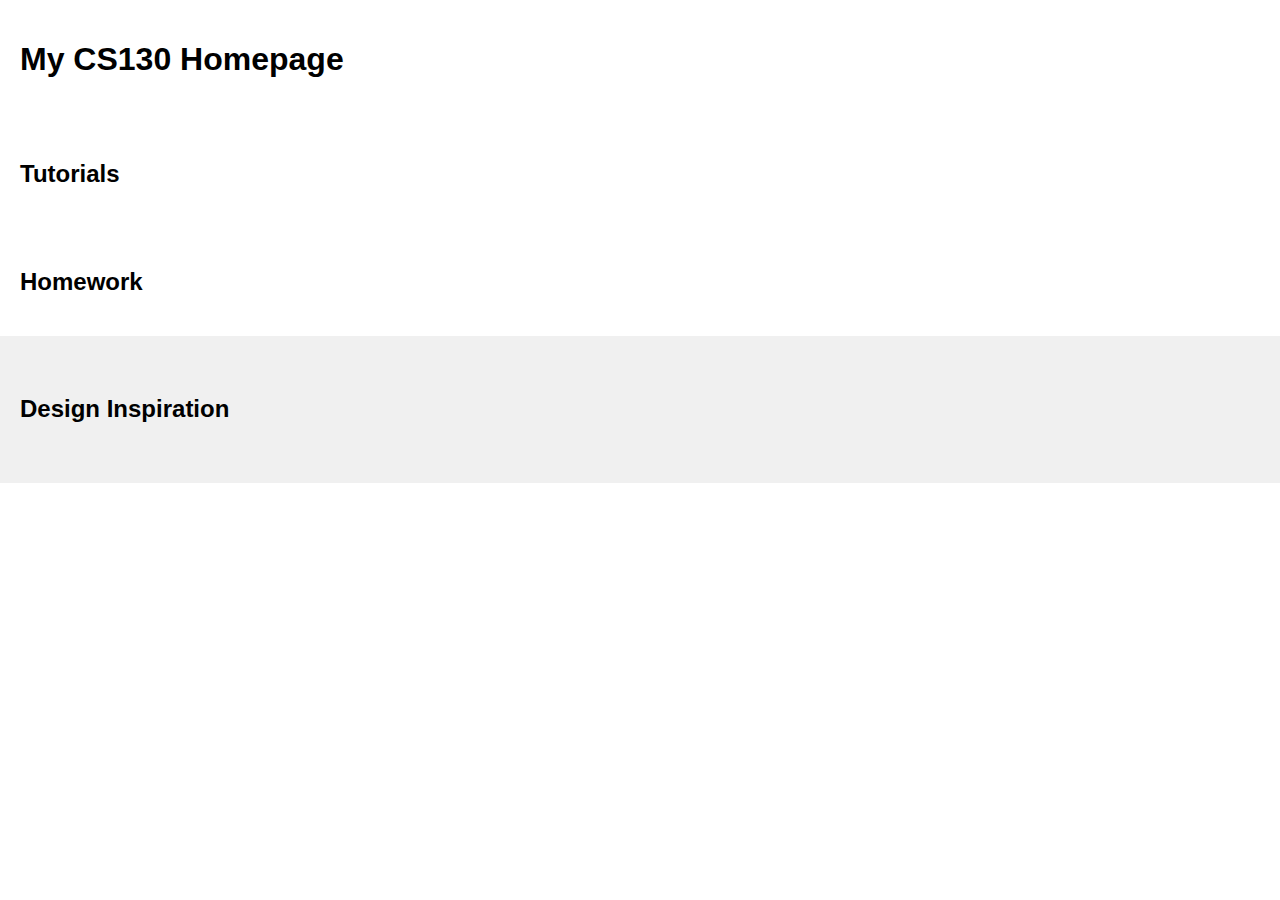
==== index.html @ 236c7998 "Adding my homepage" ====
<!-- You're welcome to change any of this! -->
<!DOCTYPE html>
<html lang="en">
   <head>
        <!-- stylesheets and metadata go here -->
       <title>My CS130 Homepage</title>       
       <link rel="stylesheet" href="style.css">
   </head>
   <body>
       <!-- HTML content tags go here. Change anything you want! -->
       <header>
           <h1>My CS130 Homepage</h1>
       </header> 
       <main>
            <section id="tutorials">
                <h2>Tutorials</h2>
                <!-- 
                    Links to your tutorial assignments go here.
                    When you submit a new tutorial, add a link to it
                    here (if applicable)
                -->
            </section>
            <section id="homework">
                <h2>Homework</h2>
                <!-- 
                    Links to your Homework assignments go here.
                    When you submit a new tutorial, add a link to it
                    here (if applicable)
                -->
            </section>
            <section id="inspiration">
                <h2>Design Inspiration</h2>
                <!-- 
                    Links to 5-10 websites that inspire you
                -->
            </section>
        </main>
   </body>
</html>
---- style.css ----
/* You're welcome to change any of this! */
* {
    box-sizing: border-box;
}

body {
    margin: 0px;
    font-family: Arial, sans-serif;
}
header, section {
    padding: 20px;
}
p, li {
    line-height: 1.5em;
}

#inspiration {
    background-color: #F0F0F0;
    padding-top: 40px;
    padding-bottom: 40px;
}
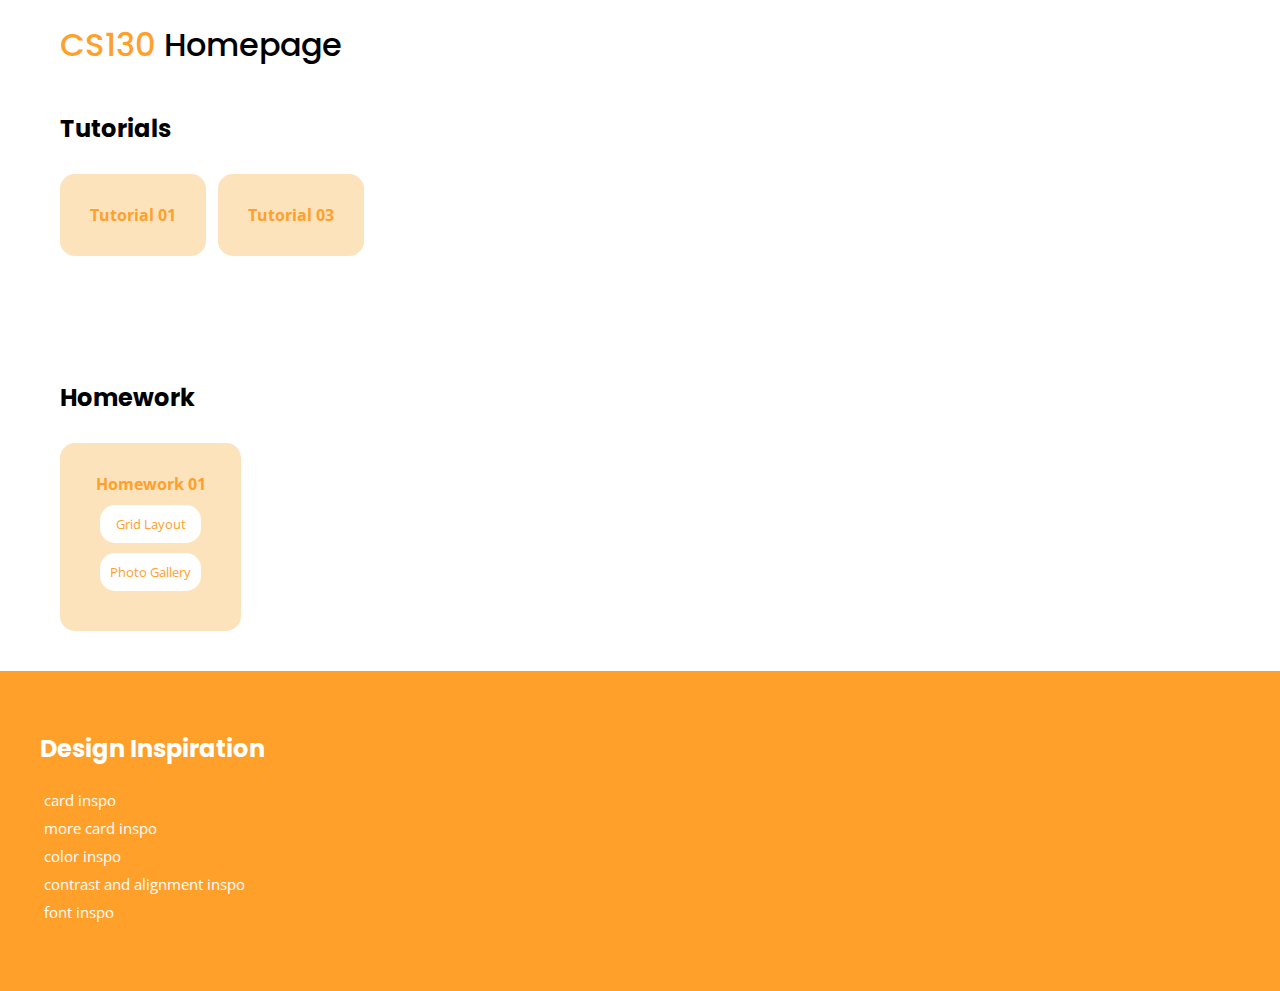
==== commit dc050661: "checking in tutorial 4 files" ====
--- a/index.html
+++ b/index.html
@@ -3,13 +3,15 @@
 <html lang="en">
    <head>
         <!-- stylesheets and metadata go here -->
-       <title>My CS130 Homepage</title>       
+       <title>130 Homepage</title>       
        <link rel="stylesheet" href="style.css">
+       <link rel="preconnect" href="https://fonts.gstatic.com">
+<link href="https://fonts.googleapis.com/css2?family=Lato&family=Merriweather+Sans:wght@300&family=Open+Sans&family=Poppins&display=swap" rel="stylesheet">
    </head>
    <body>
        <!-- HTML content tags go here. Change anything you want! -->
        <header>
-           <h1>My CS130 Homepage</h1>
+           <h1> <span style="color: #ffa02b">CS130</span> Homepage</h1>
        </header> 
        <main>
             <section id="tutorials">
@@ -19,9 +21,21 @@
                     When you submit a new tutorial, add a link to it
                     here (if applicable)
                 -->
+                
+                <div id="links-tutorial"> 
+                    <a href="tutorial01/index.html"><div class="card">Tutorial 01</div></a>
+                    <a href="tutorial03/index.html"><div class="card">Tutorial 03</div></a>
+                </div>
             </section>
             <section id="homework">
                 <h2>Homework</h2>
+                <div id="links-homework">
+                    <div class="card">Homework 01
+                        <div class="mini-card"><a href="hw01/01_cssgrid/index.html">Grid Layout</a></div>
+                        <div class="mini-card"><a href="hw01/02_flexbox/index.html">Photo Gallery</a></div>
+                    </div>
+                    
+                </div>
                 <!-- 
                     Links to your Homework assignments go here.
                     When you submit a new tutorial, add a link to it
@@ -33,6 +47,15 @@
                 <!-- 
                     Links to 5-10 websites that inspire you
                 -->
+                <div id="links"></div>
+                    <a href="https://dribbble.com/shots/15530400-Gaming-App?utm_source=Clipboard_Shot&utm_campaign=sajon&utm_content=Gaming%20App&utm_medium=Social_Share&utm_source=Clipboard_Shot&utm_campaign=sajon&utm_content=Gaming%20App&utm_medium=Social_Share">card inspo</a>
+                    <a href="https://dribbble.com/shots/15529030-Spothos-Spot-Photos-App-Design?utm_source=Clipboard_Shot&utm_campaign=budiartidesign&utm_content=Spothos%20-%20Spot%20Photos%20App%20Design%20%F0%9F%8F%9E&utm_medium=Social_Share&utm_source=Clipboard_Shot&utm_campaign=budiartidesign&utm_content=Spothos%20-%20Spot%20Photos%20App%20Design%20%F0%9F%8F%9E&utm_medium=Social_Share">more card inspo</a>
+                    <a href="https://dribbble.com/shots/15529387-Fruit-Salad-Landing-Page?utm_source=Clipboard_Shot&utm_campaign=designjez&utm_content=Fruit%20Salad%20Landing%20Page&utm_medium=Social_Share&utm_source=Clipboard_Shot&utm_campaign=designjez&utm_content=Fruit%20Salad%20Landing%20Page&utm_medium=Social_Share">color inspo</a>
+                    <a href="https://dribbble.com/shots/15533213-Fruit-Juice-Website?utm_source=Clipboard_Shot&utm_campaign=Ahsan_Raz&utm_content=Fruit%20Juice%20Website&utm_medium=Social_Share&utm_source=Clipboard_Shot&utm_campaign=Ahsan_Raz&utm_content=Fruit%20Juice%20Website&utm_medium=Social_Share">contrast and alignment inspo</a>
+                    <a href="https://dribbble.com/shots/15531252-Dating-App?utm_source=Clipboard_Shot&utm_campaign=purrwebui&utm_content=Dating%20App&utm_medium=Social_Share&utm_source=Clipboard_Shot&utm_campaign=purrwebui&utm_content=Dating%20App&utm_medium=Social_Share">font inspo</a>
+                    
+                </div>
+                
             </section>
         </main>
    </body>
--- a/style.css
+++ b/style.css
@@ -5,17 +5,132 @@
 
 body {
     margin: 0px;
-    font-family: Arial, sans-serif;
+    font-family: 'Open Sans', sans-serif;
 }
 header, section {
-    padding: 20px;
+    padding-left: 40px;
+    margin-left: 20px;
 }
+
+header, h2 {
+    font-family: 'Poppins', sans-serif;
+}
+
 p, li {
     line-height: 1.5em;
 }
 
+h1 {
+    
+    font-weight: 500;
+}
+
+#orange {
+    color:#ffa02b;
+    font-weight: bold;
+}
+
 #inspiration {
-    background-color: #F0F0F0;
+    display: flex;
+    flex-direction: column;
+    background-color: #ffa02b;
     padding-top: 40px;
     padding-bottom: 40px;
+    margin-top: 40px;
+    color:white;
+    margin-left: 0px;
+}
+
+.links {
+    color: white;
+    display: inline;
+}
+
+main {
+    display: grid;
+    grid-gap: 0px;
+    grid-template-columns: 1fr;
+    grid-template-rows: .75fr .75fr 1fr;
+    grid-template-areas:
+      "a"
+      "b"
+      "c";
+    min-height: 100vh;
+    
+}
+
+.card {
+    background-color:#fce3bb;
+    padding:30px;
+    margin-top: 8px;
+    margin-right: 12px;
+    text-align:center;
+    font-weight: bold;
+    border-radius: 15px;
+    color: #ffa02b;
+
+    
+}
+
+.mini-card {
+    background-color: white;
+    padding:10px;
+    margin: 10px;
+    font-weight: normal;
+    font-size: small;
+    border-radius: 15px;
+    color: black;
+}
+
+#tutorials {
+    grid-area: a;
+}
+
+#links-tutorial {
+    display: flex;
+    flex-direction: row;
+    text-align: left;
+    margin: auto;
+}
+
+#homework {
+    grid-area: b;
+}
+
+#links-homework {
+    display: flex;
+    flex-direction: row;
+    text-align: left;
+}
+
+#inspiration {
+    grid-area: c;
+}
+
+a {
+    text-decoration: none;
+    color: #ffa02b;
+}
+
+
+a:hover {
+    text-decoration:double;
+    color: black;
+}
+
+#tutorials .card:hover {
+    opacity: 60%;
+    text-decoration:double;
+    color: #ff8000;
+}
+
+
+#inspiration a{
+    color: white;
+    font-size: .95em;
+    margin: 4px;
+}
+
+#inspiration a:hover{
+    color: black;
 }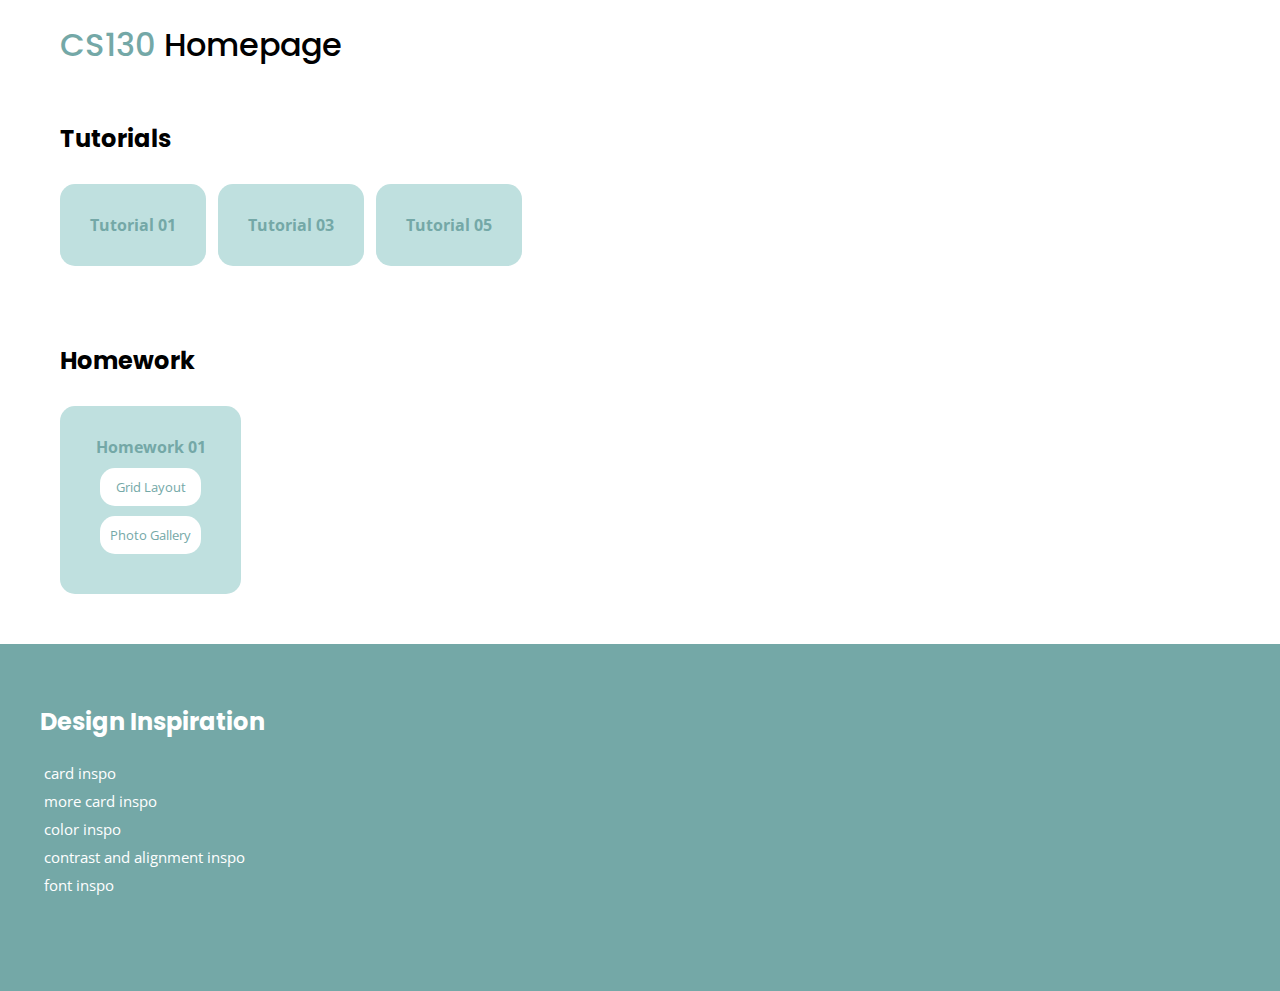
==== commit ae335740: "adding tutorial05 to my homepage" ====
--- a/index.html
+++ b/index.html
@@ -11,7 +11,7 @@
    <body>
        <!-- HTML content tags go here. Change anything you want! -->
        <header>
-           <h1> <span style="color: #ffa02b">CS130</span> Homepage</h1>
+           <h1> <span style="color: #74a8a7">CS130</span> Homepage</h1>
        </header> 
        <main>
             <section id="tutorials">
@@ -25,6 +25,7 @@
                 <div id="links-tutorial"> 
                     <a href="tutorial01/index.html"><div class="card">Tutorial 01</div></a>
                     <a href="tutorial03/index.html"><div class="card">Tutorial 03</div></a>
+                    <a href="tutorial05/listing.html"><div class="card">Tutorial 05</div></a>
                 </div>
             </section>
             <section id="homework">
--- a/style.css
+++ b/style.css
@@ -26,14 +26,14 @@
 }
 
 #orange {
-    color:#ffa02b;
+    color:#74a8a7;
     font-weight: bold;
 }
 
 #inspiration {
     display: flex;
     flex-direction: column;
-    background-color: #ffa02b;
+    background-color: #74a8a7;
     padding-top: 40px;
     padding-bottom: 40px;
     margin-top: 40px;
@@ -50,7 +50,7 @@
     display: grid;
     grid-gap: 0px;
     grid-template-columns: 1fr;
-    grid-template-rows: .75fr .75fr 1fr;
+    grid-template-rows: .6fr .6fr 1fr;
     grid-template-areas:
       "a"
       "b"
@@ -60,14 +60,14 @@
 }
 
 .card {
-    background-color:#fce3bb;
+    background-color:#bfe0df;
     padding:30px;
     margin-top: 8px;
     margin-right: 12px;
     text-align:center;
     font-weight: bold;
     border-radius: 15px;
-    color: #ffa02b;
+    color: #74a8a7;
 
     
 }
@@ -84,6 +84,7 @@
 
 #tutorials {
     grid-area: a;
+    margin-top: 10px;
 }
 
 #links-tutorial {
@@ -95,6 +96,8 @@
 
 #homework {
     grid-area: b;
+    margin-bottom: 10px;
+
 }
 
 #links-homework {
@@ -109,7 +112,7 @@
 
 a {
     text-decoration: none;
-    color: #ffa02b;
+    color: #74a8a7;
 }
 
 
@@ -121,7 +124,7 @@
 #tutorials .card:hover {
     opacity: 60%;
     text-decoration:double;
-    color: #ff8000;
+    color: #74a8a7;
 }
 
 
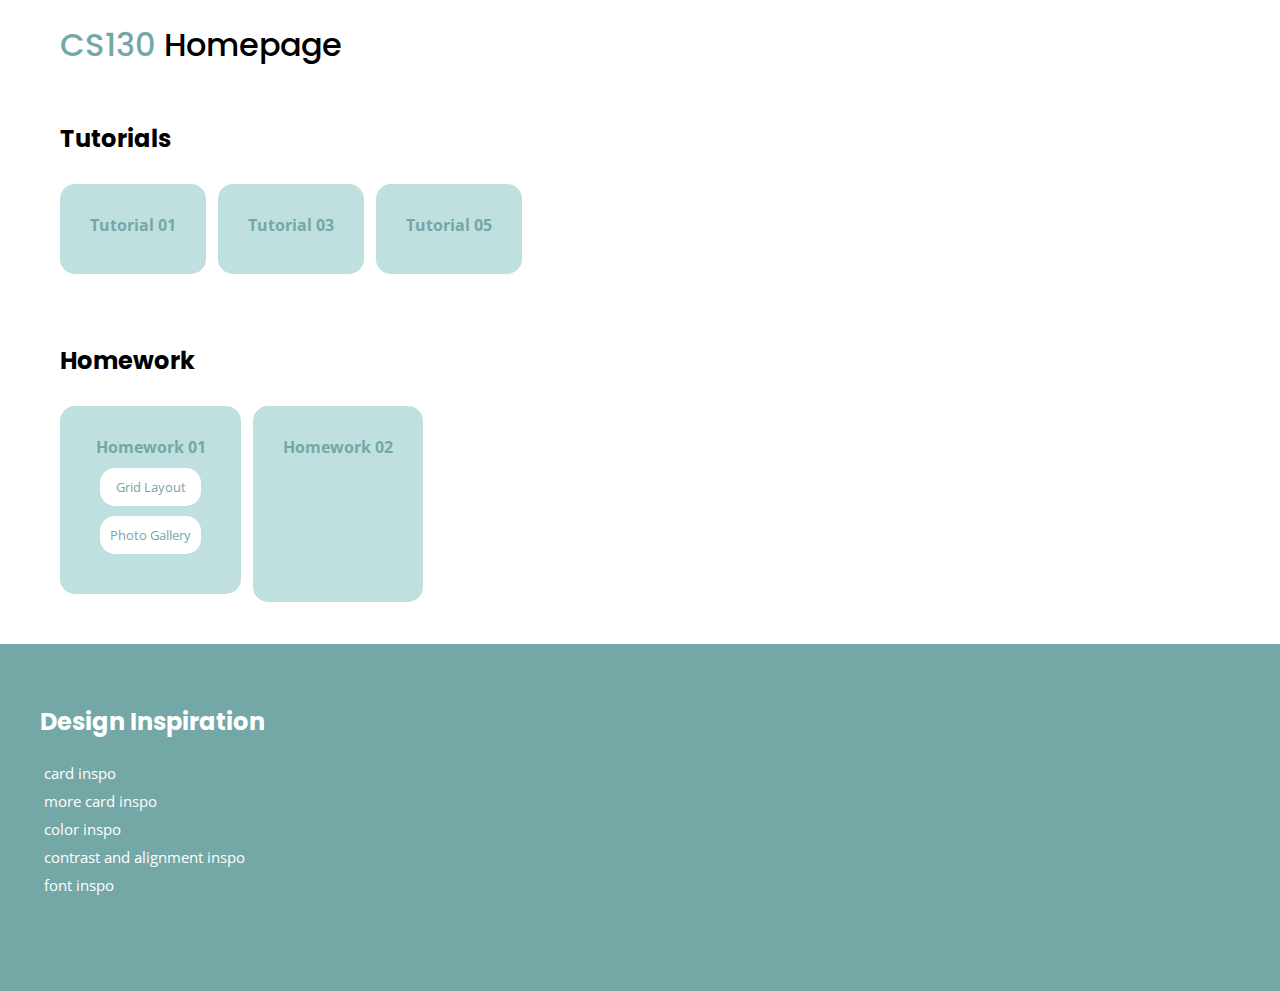
==== commit 208b803a: "added hw02 to homepage" ====
--- a/index.html
+++ b/index.html
@@ -35,6 +35,8 @@
                         <div class="mini-card"><a href="hw01/01_cssgrid/index.html">Grid Layout</a></div>
                         <div class="mini-card"><a href="hw01/02_flexbox/index.html">Photo Gallery</a></div>
                     </div>
+                    <a href="hw02/index.html"><div class="card" id="hw02">Homework 02</div></a>
+                    
                     
                 </div>
                 <!-- 
--- a/style.css
+++ b/style.css
@@ -68,6 +68,7 @@
     font-weight: bold;
     border-radius: 15px;
     color: #74a8a7;
+    height: 100%;
 
     
 }
@@ -80,6 +81,13 @@
     font-size: small;
     border-radius: 15px;
     color: black;
+}
+
+#hw02:hover {
+    opacity: 60%;
+    text-decoration:double;
+    color: #74a8a7;
+
 }
 
 #tutorials {
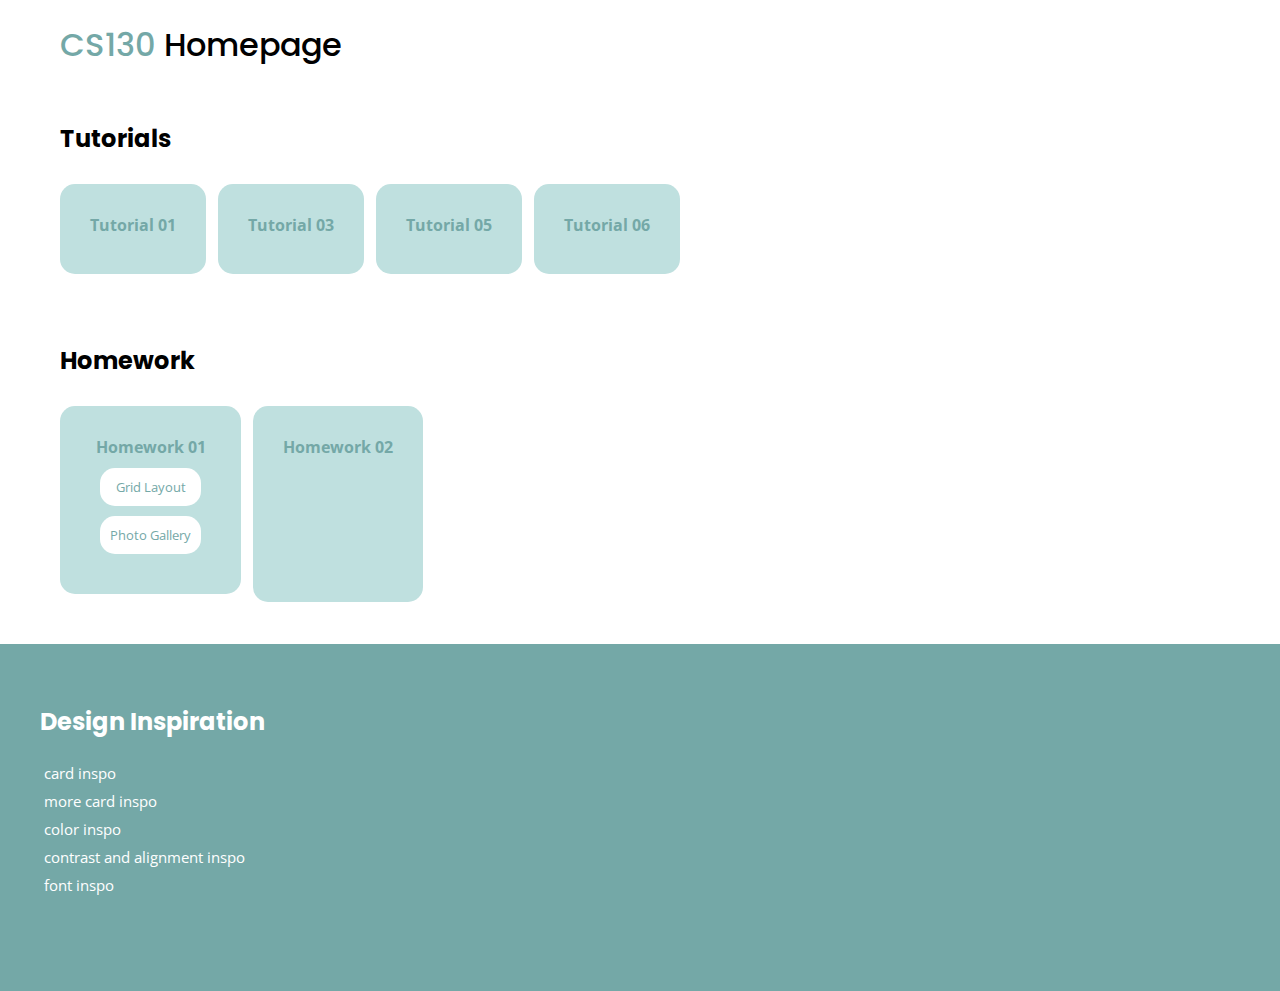
==== commit ff64f056: "Adding 06 to homepage" ====
--- a/index.html
+++ b/index.html
@@ -26,6 +26,7 @@
                     <a href="tutorial01/index.html"><div class="card">Tutorial 01</div></a>
                     <a href="tutorial03/index.html"><div class="card">Tutorial 03</div></a>
                     <a href="tutorial05/listing.html"><div class="card">Tutorial 05</div></a>
+                    <a href="tutorial06/index.html"><div class="card">Tutorial 06</div></a>
                 </div>
             </section>
             <section id="homework">
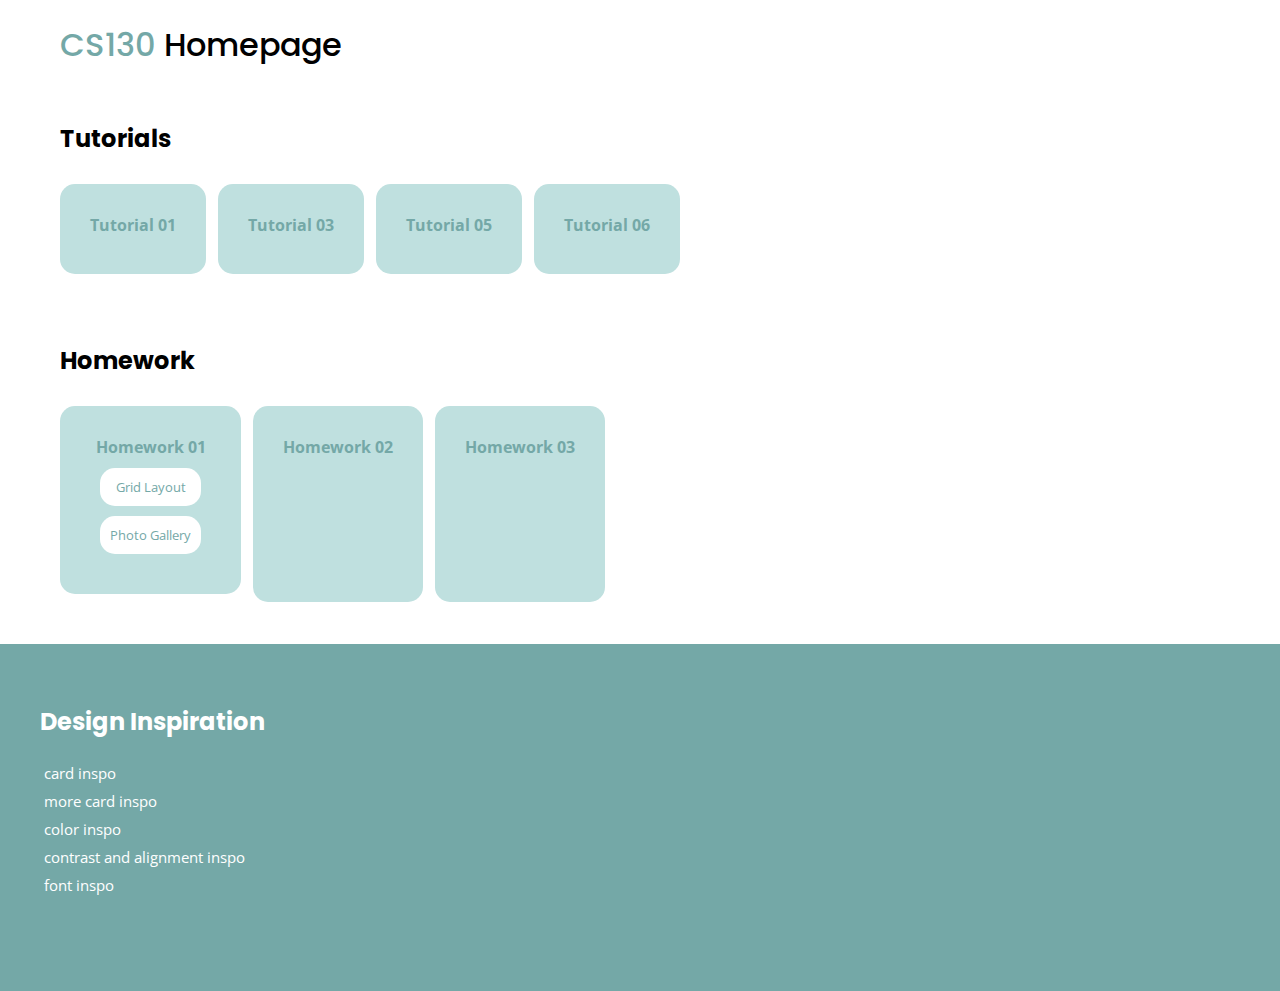
==== commit b8907982: "Adding hw03 to repo and homepage" ====
--- a/index.html
+++ b/index.html
@@ -37,6 +37,7 @@
                         <div class="mini-card"><a href="hw01/02_flexbox/index.html">Photo Gallery</a></div>
                     </div>
                     <a href="hw02/index.html"><div class="card" id="hw02">Homework 02</div></a>
+                    <a href="hw03/index.html"><div class="card" id="hw03">Homework 03</div></a>
                     
                     
                 </div>
--- a/style.css
+++ b/style.css
@@ -83,7 +83,7 @@
     color: black;
 }
 
-#hw02:hover {
+#hw02:hover, #hw03:hover {
     opacity: 60%;
     text-decoration:double;
     color: #74a8a7;
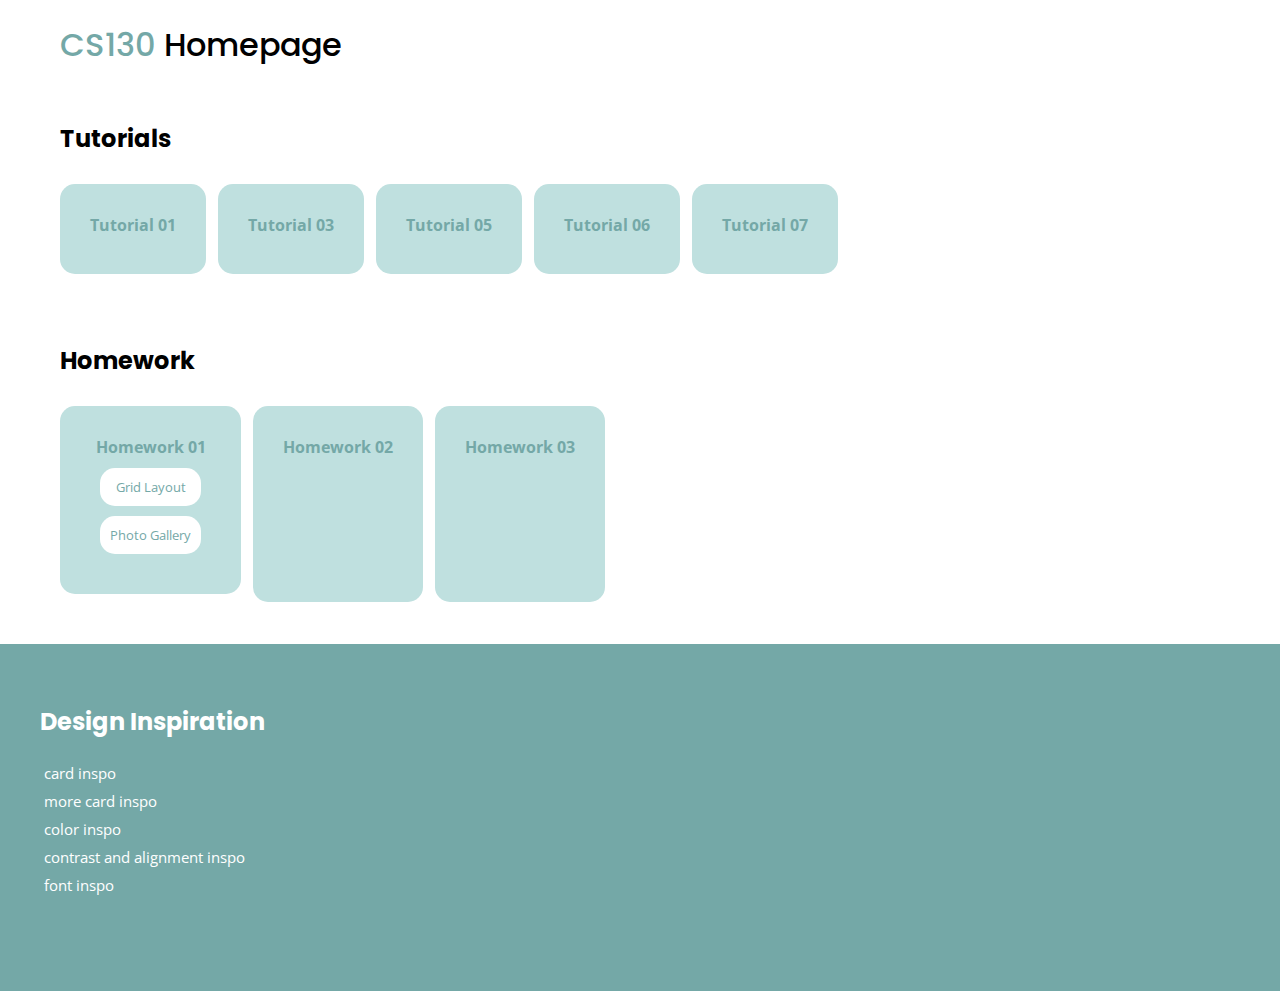
==== commit c3722f9d: "added tutorial07" ====
--- a/index.html
+++ b/index.html
@@ -27,6 +27,7 @@
                     <a href="tutorial03/index.html"><div class="card">Tutorial 03</div></a>
                     <a href="tutorial05/listing.html"><div class="card">Tutorial 05</div></a>
                     <a href="tutorial06/index.html"><div class="card">Tutorial 06</div></a>
+                    <a href="hw04/your_task/index.html"><div class="card">Tutorial 07</div></a>
                 </div>
             </section>
             <section id="homework">
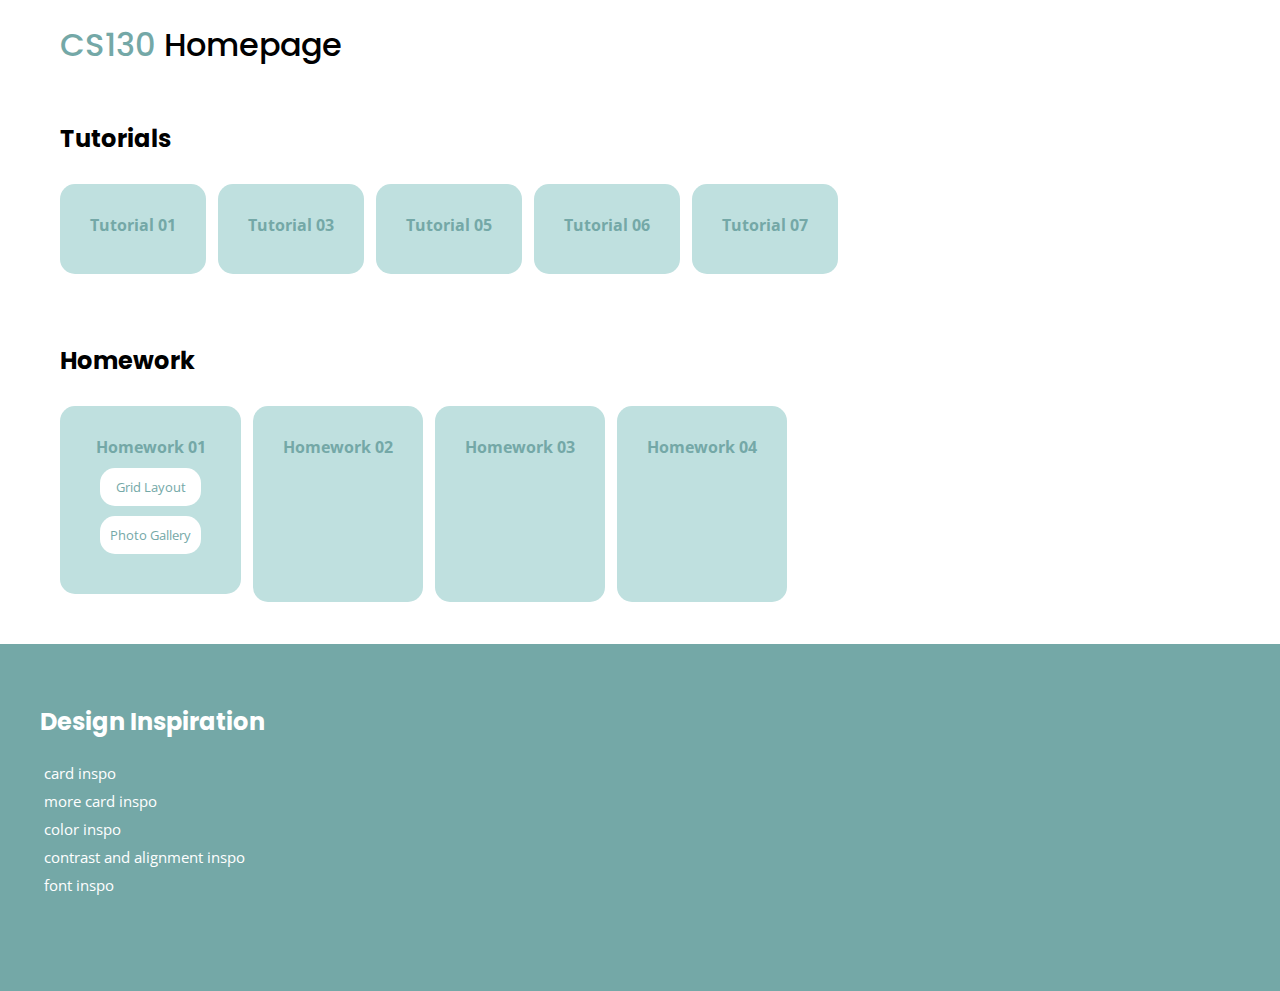
==== commit e7ae3445: "Adding hw04" ====
--- a/index.html
+++ b/index.html
@@ -39,6 +39,7 @@
                     </div>
                     <a href="hw02/index.html"><div class="card" id="hw02">Homework 02</div></a>
                     <a href="hw03/index.html"><div class="card" id="hw03">Homework 03</div></a>
+                    <a href="hw_04/your_task/index.html"><div class="card" id="hw04">Homework 04</div></a>
                     
                     
                 </div>
